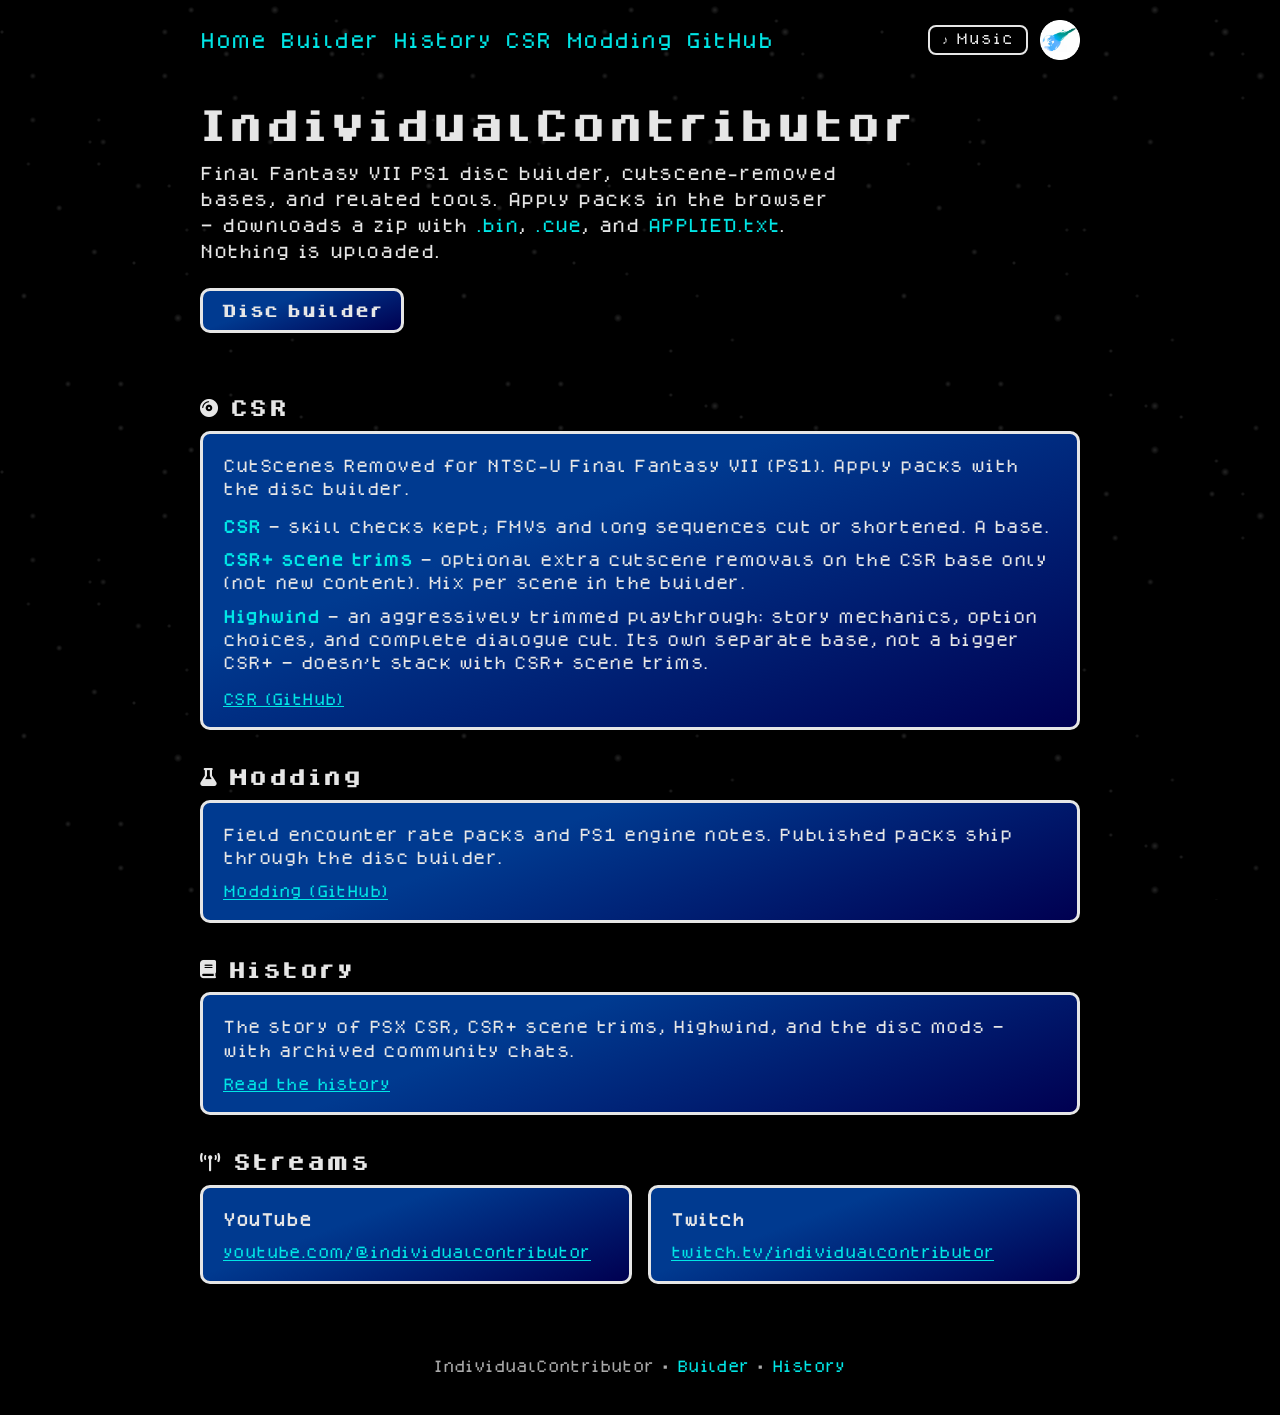
==== index.html @ 3de14fcc "Add FF7-themed Open Graph image for Discord link previews." ====
<!DOCTYPE html>
<html lang="en">
<head>
  <meta charset="UTF-8" />
  <meta name="viewport" content="width=device-width, initial-scale=1.0" />
  <title>IndividualContributor</title>
  <meta name="description" content="Final Fantasy VII disc builder, CSR, and PS1 modding — IndividualContributor." />
  <link rel="stylesheet" href="https://cdnjs.cloudflare.com/ajax/libs/font-awesome/6.0.0-beta3/css/all.min.css" />
  <link rel="icon" href="/favicon.ico" type="image/x-icon" />
  <link rel="stylesheet" href="/site.css" />
  <meta property="og:type" content="website" />
  <meta property="og:site_name" content="IndividualContributor" />
  <meta property="og:url" content="https://individualcontributor.dev/" />
  <meta property="og:title" content="IndividualContributor" />
  <meta property="og:description" content="Final Fantasy VII disc builder, CSR, and PS1 modding." />
  <meta property="og:image" content="https://individualcontributor.dev/og-builder.png" />
  <meta property="og:image:type" content="image/png" />
  <meta property="og:image:width" content="1200" />
  <meta property="og:image:height" content="630" />
  <meta name="twitter:card" content="summary_large_image" />
  <meta name="twitter:title" content="IndividualContributor" />
  <meta name="twitter:description" content="Final Fantasy VII disc builder, CSR, and PS1 modding." />
  <meta name="twitter:image" content="https://individualcontributor.dev/og-builder.png" />
  <style>
    /* Homepage-only */
    .music-btn {
      font-family: "DogicaPixelRegular", Arial, sans-serif;
      font-size: 0.75rem;
      letter-spacing: 1px;
      color: var(--ff7-text);
      background: transparent;
      border: 2px solid var(--ff7-text);
      border-radius: 8px;
      padding: 6px 12px;
      cursor: pointer;
    }
    .music-btn:hover,
    .music-btn[aria-pressed="true"] {
      color: #000;
      background: var(--ff7-link);
      border-color: var(--ff7-link);
    }
    .header-actions {
      display: flex;
      align-items: center;
      gap: 12px;
    }
    .cta-row {
      display: flex;
      flex-wrap: wrap;
      gap: 12px;
    }
    .cta {
      display: inline-block;
      font-family: "DogicaPixelBold", Arial, sans-serif;
      font-size: 0.85rem;
      letter-spacing: 0.8px;
      color: var(--ff7-text);
      background-color: var(--ff7-blue);
      background-image: var(--ff7-panel);
      border: 3px solid var(--ff7-text);
      border-radius: 10px;
      padding: 12px 18px;
      text-decoration: none;
    }
    .cta:hover {
      color: #000;
      background: var(--ff7-link);
      border-color: var(--ff7-link);
      text-decoration: none;
    }
    h2 {
      display: inline-flex;
      align-items: center;
      gap: 10px;
    }
    .variants {
      list-style: none;
      padding: 0;
      margin: 14px 0 18px;
    }
    .variants > li {
      margin: 10px 0;
      padding-left: 0;
      font-size: 0.875rem;
      line-height: 1.65;
      letter-spacing: 0.5px;
    }
    .variants > li::before { content: none; }
    .variants strong { color: var(--ff7-link); }
    .grid {
      display: grid;
      grid-template-columns: 1fr 1fr;
      gap: 16px;
    }
    @media (max-width: 700px) {
      .grid { grid-template-columns: 1fr; }
    }

  </style>
</head>
<body>
  <div id="space">
    <div class="stars"></div>
    <div class="stars"></div>
    <div class="stars"></div>
    <div class="stars"></div>
    <div class="stars"></div>
  </div>

  <div class="container">
    <div class="header-bar">
      <nav class="nav-links">
        <a href="/">Home</a>
        <a href="/builder/">Builder</a>
        <a href="/history/">History</a>
        <a href="https://github.com/individualcontributordev/Final-Fantasy-7-CSR" target="_blank" rel="noreferrer">CSR</a>
        <a href="https://github.com/individualcontributordev/Final-Fantasy-7-Modding" target="_blank" rel="noreferrer">Modding</a>
        <a href="https://github.com/individualcontributordev" target="_blank" rel="noreferrer">GitHub</a>
      </nav>
      <div class="header-actions">
        <button type="button" class="music-btn" id="music-btn" aria-pressed="false">♪ Music</button>
        <img src="/meteor.png" alt="" class="site-logo" />
      </div>
    </div>

    <main>
      <section class="hero">
        <h1 class="brand">IndividualContributor</h1>
        <p class="tagline">
          Final Fantasy VII PS1 disc builder, cutscene-removed bases, and related tools.
          Apply packs in the browser — downloads a zip with <code>.bin</code>, <code>.cue</code>,
          and <code>APPLIED.txt</code>. Nothing is uploaded.
        </p>
        <div class="cta-row">
          <a class="cta" href="/builder/">Disc builder</a>
        </div>
      </section>

      <h2 id="csr"><i class="fas fa-compact-disc"></i> CSR</h2>
      <div class="panel">
        <p>
          CutScenes Removed for NTSC-U Final Fantasy VII (PS1). Apply packs with the disc builder.
        </p>
        <ul class="variants">
          <li><strong>CSR</strong> — skill checks kept; FMVs and long sequences cut or shortened. A base.</li>
          <li><strong>CSR+ scene trims</strong> — optional extra cutscene removals on the CSR base only (not new content). Mix per scene in the builder.</li>
          <li><strong>Highwind</strong> — an aggressively trimmed playthrough: story mechanics, option choices, and complete dialogue cut. Its own separate base, not a bigger CSR+ — doesn't stack with CSR+ scene trims.</li>
        </ul>
        <div class="actions">
          <a href="https://github.com/individualcontributordev/Final-Fantasy-7-CSR" target="_blank" rel="noreferrer">CSR (GitHub)</a>
        </div>
      </div>

      <h2 id="modding"><i class="fas fa-flask"></i> Modding</h2>
      <div class="panel">
        <p>
          Field encounter rate packs and PS1 engine notes. Published packs ship through the disc builder.
        </p>
        <div class="actions">
          <a href="https://github.com/individualcontributordev/Final-Fantasy-7-Modding" target="_blank" rel="noreferrer">Modding (GitHub)</a>
        </div>
      </div>


      <h2 id="history"><i class="fas fa-book"></i> History</h2>
      <div class="panel">
        <p>
          The story of PSX CSR, CSR+ scene trims, Highwind, and the disc mods —
          with archived community chats.
        </p>
        <div class="actions">
          <a href="/history/">Read the history</a>
        </div>
      </div>

      <h2 id="streams"><i class="fas fa-broadcast-tower"></i> Streams</h2>
      <div class="grid">
        <div class="panel">
          <p><strong>YouTube</strong></p>
          <div class="actions">
            <a href="https://www.youtube.com/@individualcontributor" target="_blank" rel="noreferrer">youtube.com/@individualcontributor</a>
          </div>
        </div>
        <div class="panel">
          <p><strong>Twitch</strong></p>
          <div class="actions">
            <a href="https://www.twitch.tv/individualcontributor" target="_blank" rel="noreferrer">twitch.tv/individualcontributor</a>
          </div>
        </div>
      </div>
    </main>

    <footer>
      <p>IndividualContributor · <a href="/builder/">Builder</a> · <a href="/history/">History</a></p>
    </footer>
  </div>

  <audio id="bgm" loop preload="none">
    <source src="/intro.mp3" type="audio/mp3" />
  </audio>
  <script>
    (function () {
      var audio = document.getElementById("bgm");
      var btn = document.getElementById("music-btn");
      if (!audio || !btn) return;
      btn.addEventListener("click", function () {
        if (audio.paused) {
          audio.play().then(function () {
            btn.setAttribute("aria-pressed", "true");
            btn.textContent = "♪ Playing";
          }).catch(function () {
            btn.textContent = "♪ Unavailable";
          });
        } else {
          audio.pause();
          btn.setAttribute("aria-pressed", "false");
          btn.textContent = "♪ Music";
        }
      });
    })();
  </script>
</body>
</html>
---- site.css ----
/* Shared chrome for individualcontributor.dev (home, builder, history) */

@font-face {
  font-family: "DogicaPixelBold";
  src: url("/DogicaPixelBold.ttf") format("truetype");
  font-weight: bold;
  font-style: normal;
}

@font-face {
  font-family: "DogicaPixelRegular";
  src: url("/DogicaPixelRegular.ttf") format("truetype");
  font-weight: normal;
  font-style: normal;
}

:root {
  --ff7-blue: #003a90;
  --ff7-blue-deep: #000051;
  --ff7-text: #e6e6e6;
  --ff7-link: #00e6e6;
  --ff7-muted: #aaa;
  --ff7-panel: linear-gradient(160deg, #003a90 35%, #000051);
  --ff7-border: rgba(255, 255, 255, 0.2);
}

* { box-sizing: border-box; }

html {
  line-height: 1.15;
  -webkit-text-size-adjust: 100%;
}

body {
  margin: 0;
  min-height: 100%;
  background-color: #000;
  color: var(--ff7-text);
  font-family: "DogicaPixelRegular", Arial, sans-serif;
}

#space {
  overflow: hidden;
  position: fixed;
  inset: 0;
  z-index: 0;
  pointer-events: none;
}

.stars {
  overflow: hidden;
  position: absolute;
  inset: 0;
  background-image:
    radial-gradient(1.5px 1.5px at 20px 30px, #fff, rgba(0, 0, 0, 0)),
    radial-gradient(1.5px 1.5px at 40px 70px, #eee, rgba(0, 0, 0, 0)),
    radial-gradient(1px 1px at 50px 160px, #ccc, rgba(0, 0, 0, 0)),
    radial-gradient(2px 2px at 90px 40px, #fff, rgba(0, 0, 0, 0)),
    radial-gradient(1px 1px at 130px 80px, #ddd, rgba(0, 0, 0, 0)),
    radial-gradient(1.5px 1.5px at 160px 120px, #fff, rgba(0, 0, 0, 0)),
    radial-gradient(1px 1px at 10px 110px, #eee, rgba(0, 0, 0, 0)),
    radial-gradient(1px 1px at 70px 15px, #fff, rgba(0, 0, 0, 0)),
    radial-gradient(1.5px 1.5px at 180px 90px, #ddd, rgba(0, 0, 0, 0));
  background-repeat: repeat;
  background-size: 200px 200px;
  animation: zoom 12s linear infinite;
  animation-fill-mode: both;
}

.stars:nth-child(1) { background-position: 50% 50%; animation-delay: 0s; }
.stars:nth-child(2) { background-position: 20% 60%; animation-delay: -2.4s; }
.stars:nth-child(3) { background-position: -20% -30%; animation-delay: -4.8s; }
.stars:nth-child(4) { background-position: 40% -80%; animation-delay: -7.2s; }
.stars:nth-child(5) { background-position: -20% 30%; animation-delay: -9.6s; }

@keyframes zoom {
  0% { opacity: 0.15; transform: scale(1); }
  50% { opacity: 0.85; transform: scale(1.6); }
  100% { opacity: 0.15; transform: scale(2.2); }
}

.container {
  position: relative;
  z-index: 1;
  max-width: 920px;
  margin: 0 auto;
  padding: 0 20px;
}

.header-bar {
  display: flex;
  justify-content: space-between;
  align-items: center;
  padding: 20px 0;
  gap: 16px;
  flex-wrap: wrap;
}

.nav-links {
  display: flex;
  flex-wrap: wrap;
  align-items: center;
  gap: 8px 14px;
}

.nav-links a {
  margin: 0;
  font-size: 1.05rem;
  letter-spacing: 0.5px;
  color: var(--ff7-link);
  text-decoration: none;
}

.nav-links a:hover {
  color: var(--ff7-text);
  text-decoration: underline;
}

.site-logo {
  height: 40px;
  width: auto;
}

main {
  display: block;
  padding: 24px 0 40px;
}

.hero { margin-bottom: 36px; }

.brand,
.hero h1,
h1.brand {
  font-family: "DogicaPixelBold", Arial, sans-serif;
  font-size: clamp(1.4rem, 5vw, 2.2rem);
  letter-spacing: 2px;
  color: var(--ff7-text);
  margin: 0 0 16px;
}

.tagline,
.lede {
  margin: 0 0 24px;
  max-width: 40rem;
  font-size: 0.95rem;
  line-height: 1.7;
  letter-spacing: 0.6px;
  color: var(--ff7-text);
}

.lede { margin-bottom: 0; }
.lede strong { color: #fff; }

a {
  color: var(--ff7-link);
  text-decoration: none;
  letter-spacing: 0.4px;
}

a:hover {
  color: var(--ff7-text);
  text-decoration: underline;
}

code {
  font-family: "DogicaPixelRegular", monospace;
  color: var(--ff7-link);
  letter-spacing: 0.3px;
}

p {
  margin: 0 0 14px;
  font-size: 0.875rem;
  line-height: 1.7;
  letter-spacing: 0.6px;
}

.panel {
  background-color: var(--ff7-blue);
  background-image: var(--ff7-panel);
  border: 3px solid var(--ff7-text);
  border-radius: 10px;
  padding: 20px;
  margin-bottom: 8px;
}

.panel p:last-child { margin-bottom: 0; }

/* Custom bullets: pixel fonts + default markers leave a gap on wrapped lines */
ul {
  list-style: none;
  margin: 0 0 14px;
  padding: 0;
}

ul > li {
  position: relative;
  margin: 0 0 8px;
  padding-left: 1.15em;
  font-size: 0.875rem;
  line-height: 1.65;
  letter-spacing: 0.5px;
}

ul > li::before {
  content: "•";
  position: absolute;
  left: 0;
  top: 0;
  color: var(--ff7-link);
  line-height: inherit;
}

ul > li:last-child { margin-bottom: 0; }

h2 {
  font-family: "DogicaPixelBold", Arial, sans-serif;
  color: var(--ff7-text);
  font-size: 1.15rem;
  letter-spacing: 1.5px;
  margin: 28px 0 12px;
}

.actions {
  display: flex;
  flex-wrap: wrap;
  align-items: center;
  gap: 8px 14px;
  margin-top: 8px;
}

.actions a {
  font-size: 0.8rem;
  letter-spacing: 0.4px;
  border-bottom: 1px solid var(--ff7-link);
  text-decoration: none;
}

.actions a:hover {
  border-bottom-color: var(--ff7-text);
  text-decoration: none;
}

footer {
  padding: 24px 0 40px;
  text-align: center;
  font-size: 0.8rem;
  color: var(--ff7-muted);
}

footer p {
  margin: 0;
  font-size: inherit;
  letter-spacing: 0.4px;
  line-height: 1.5;
}

footer a {
  letter-spacing: 0.4px;
}
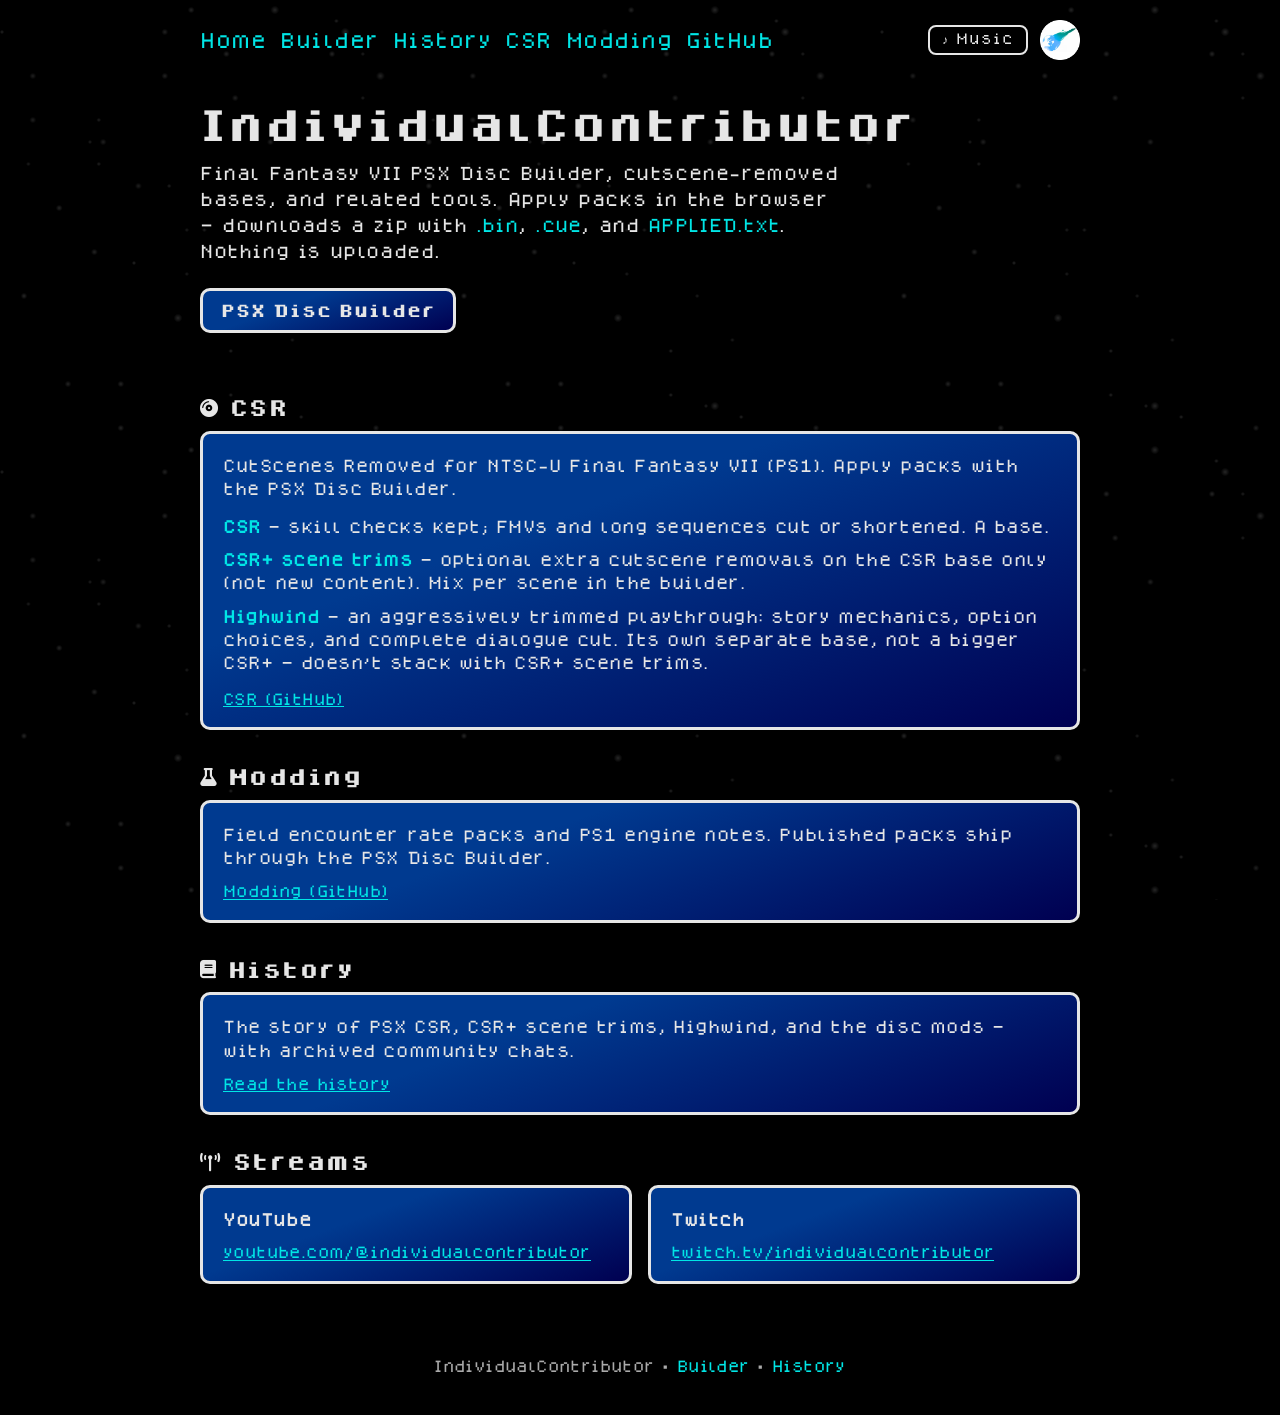
==== commit 5c95505e: "Rename product to PSX Disc Builder (keep /builder/ URL)." ====
--- a/index.html
+++ b/index.html
@@ -4,7 +4,7 @@
   <meta charset="UTF-8" />
   <meta name="viewport" content="width=device-width, initial-scale=1.0" />
   <title>IndividualContributor</title>
-  <meta name="description" content="Final Fantasy VII disc builder, CSR, and PS1 modding — IndividualContributor." />
+  <meta name="description" content="Final Fantasy VII PSX Disc Builder, CSR, and PS1 modding — IndividualContributor." />
   <link rel="stylesheet" href="https://cdnjs.cloudflare.com/ajax/libs/font-awesome/6.0.0-beta3/css/all.min.css" />
   <link rel="icon" href="/favicon.ico" type="image/x-icon" />
   <link rel="stylesheet" href="/site.css" />
@@ -12,14 +12,14 @@
   <meta property="og:site_name" content="IndividualContributor" />
   <meta property="og:url" content="https://individualcontributor.dev/" />
   <meta property="og:title" content="IndividualContributor" />
-  <meta property="og:description" content="Final Fantasy VII disc builder, CSR, and PS1 modding." />
+  <meta property="og:description" content="Final Fantasy VII PSX Disc Builder, CSR, and PS1 modding." />
   <meta property="og:image" content="https://individualcontributor.dev/og-builder.png" />
   <meta property="og:image:type" content="image/png" />
   <meta property="og:image:width" content="1200" />
   <meta property="og:image:height" content="630" />
   <meta name="twitter:card" content="summary_large_image" />
   <meta name="twitter:title" content="IndividualContributor" />
-  <meta name="twitter:description" content="Final Fantasy VII disc builder, CSR, and PS1 modding." />
+  <meta name="twitter:description" content="Final Fantasy VII PSX Disc Builder, CSR, and PS1 modding." />
   <meta name="twitter:image" content="https://individualcontributor.dev/og-builder.png" />
   <style>
     /* Homepage-only */
@@ -128,19 +128,19 @@
       <section class="hero">
         <h1 class="brand">IndividualContributor</h1>
         <p class="tagline">
-          Final Fantasy VII PS1 disc builder, cutscene-removed bases, and related tools.
+          Final Fantasy VII PSX Disc Builder, cutscene-removed bases, and related tools.
           Apply packs in the browser — downloads a zip with <code>.bin</code>, <code>.cue</code>,
           and <code>APPLIED.txt</code>. Nothing is uploaded.
         </p>
         <div class="cta-row">
-          <a class="cta" href="/builder/">Disc builder</a>
+          <a class="cta" href="/builder/">PSX Disc Builder</a>
         </div>
       </section>
 
       <h2 id="csr"><i class="fas fa-compact-disc"></i> CSR</h2>
       <div class="panel">
         <p>
-          CutScenes Removed for NTSC-U Final Fantasy VII (PS1). Apply packs with the disc builder.
+          CutScenes Removed for NTSC-U Final Fantasy VII (PS1). Apply packs with the PSX Disc Builder.
         </p>
         <ul class="variants">
           <li><strong>CSR</strong> — skill checks kept; FMVs and long sequences cut or shortened. A base.</li>
@@ -155,7 +155,7 @@
       <h2 id="modding"><i class="fas fa-flask"></i> Modding</h2>
       <div class="panel">
         <p>
-          Field encounter rate packs and PS1 engine notes. Published packs ship through the disc builder.
+          Field encounter rate packs and PS1 engine notes. Published packs ship through the PSX Disc Builder.
         </p>
         <div class="actions">
           <a href="https://github.com/individualcontributordev/Final-Fantasy-7-Modding" target="_blank" rel="noreferrer">Modding (GitHub)</a>
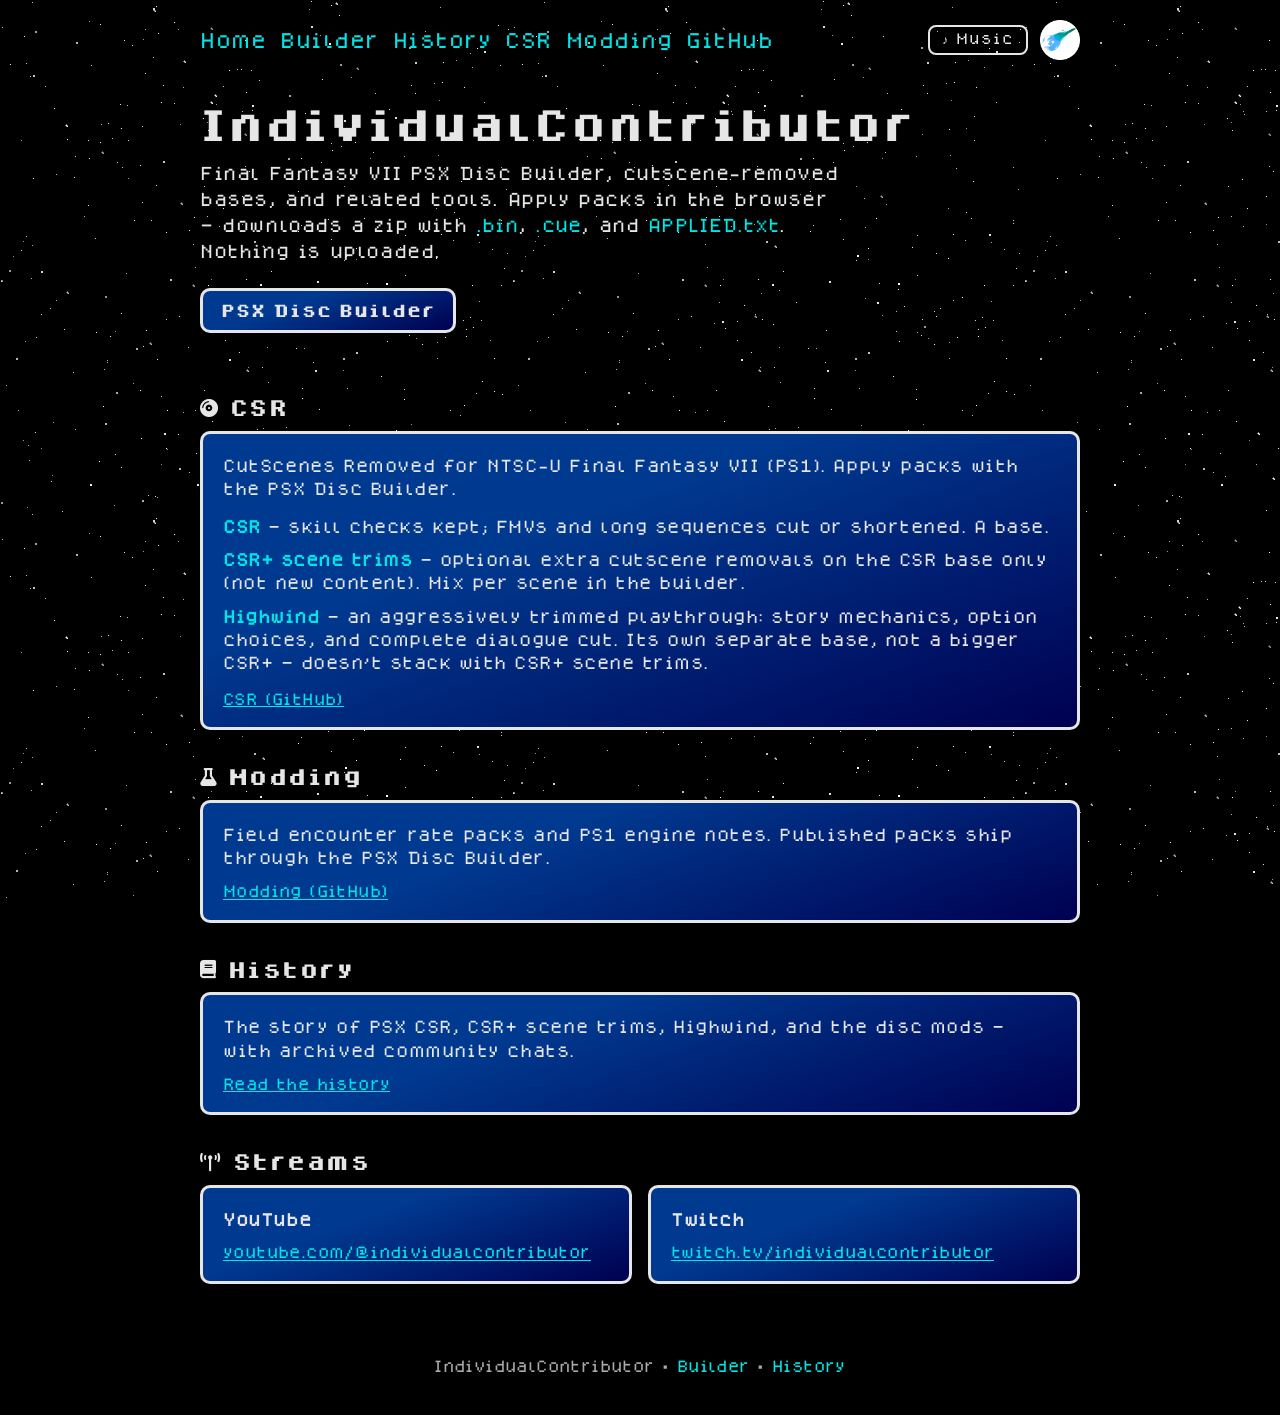
==== commit ab86fcbd: "Perf: replace animated star layers with static stars.png." ====
--- a/index.html
+++ b/index.html
@@ -100,13 +100,7 @@
   </style>
 </head>
 <body>
-  <div id="space">
-    <div class="stars"></div>
-    <div class="stars"></div>
-    <div class="stars"></div>
-    <div class="stars"></div>
-    <div class="stars"></div>
-  </div>
+  <div id="space"></div>
 
   <div class="container">
     <div class="header-bar">
--- a/site.css
+++ b/site.css
@@ -45,38 +45,11 @@
   inset: 0;
   z-index: 0;
   pointer-events: none;
-}
-
-.stars {
-  overflow: hidden;
-  position: absolute;
-  inset: 0;
-  background-image:
-    radial-gradient(1.5px 1.5px at 20px 30px, #fff, rgba(0, 0, 0, 0)),
-    radial-gradient(1.5px 1.5px at 40px 70px, #eee, rgba(0, 0, 0, 0)),
-    radial-gradient(1px 1px at 50px 160px, #ccc, rgba(0, 0, 0, 0)),
-    radial-gradient(2px 2px at 90px 40px, #fff, rgba(0, 0, 0, 0)),
-    radial-gradient(1px 1px at 130px 80px, #ddd, rgba(0, 0, 0, 0)),
-    radial-gradient(1.5px 1.5px at 160px 120px, #fff, rgba(0, 0, 0, 0)),
-    radial-gradient(1px 1px at 10px 110px, #eee, rgba(0, 0, 0, 0)),
-    radial-gradient(1px 1px at 70px 15px, #fff, rgba(0, 0, 0, 0)),
-    radial-gradient(1.5px 1.5px at 180px 90px, #ddd, rgba(0, 0, 0, 0));
+  background-color: #000;
+  background-image: url("/stars.png");
   background-repeat: repeat;
-  background-size: 200px 200px;
-  animation: zoom 12s linear infinite;
-  animation-fill-mode: both;
-}
-
-.stars:nth-child(1) { background-position: 50% 50%; animation-delay: 0s; }
-.stars:nth-child(2) { background-position: 20% 60%; animation-delay: -2.4s; }
-.stars:nth-child(3) { background-position: -20% -30%; animation-delay: -4.8s; }
-.stars:nth-child(4) { background-position: 40% -80%; animation-delay: -7.2s; }
-.stars:nth-child(5) { background-position: -20% 30%; animation-delay: -9.6s; }
-
-@keyframes zoom {
-  0% { opacity: 0.15; transform: scale(1); }
-  50% { opacity: 0.85; transform: scale(1.6); }
-  100% { opacity: 0.15; transform: scale(2.2); }
+  background-position: center top;
+  background-size: 512px 512px;
 }
 
 .container {
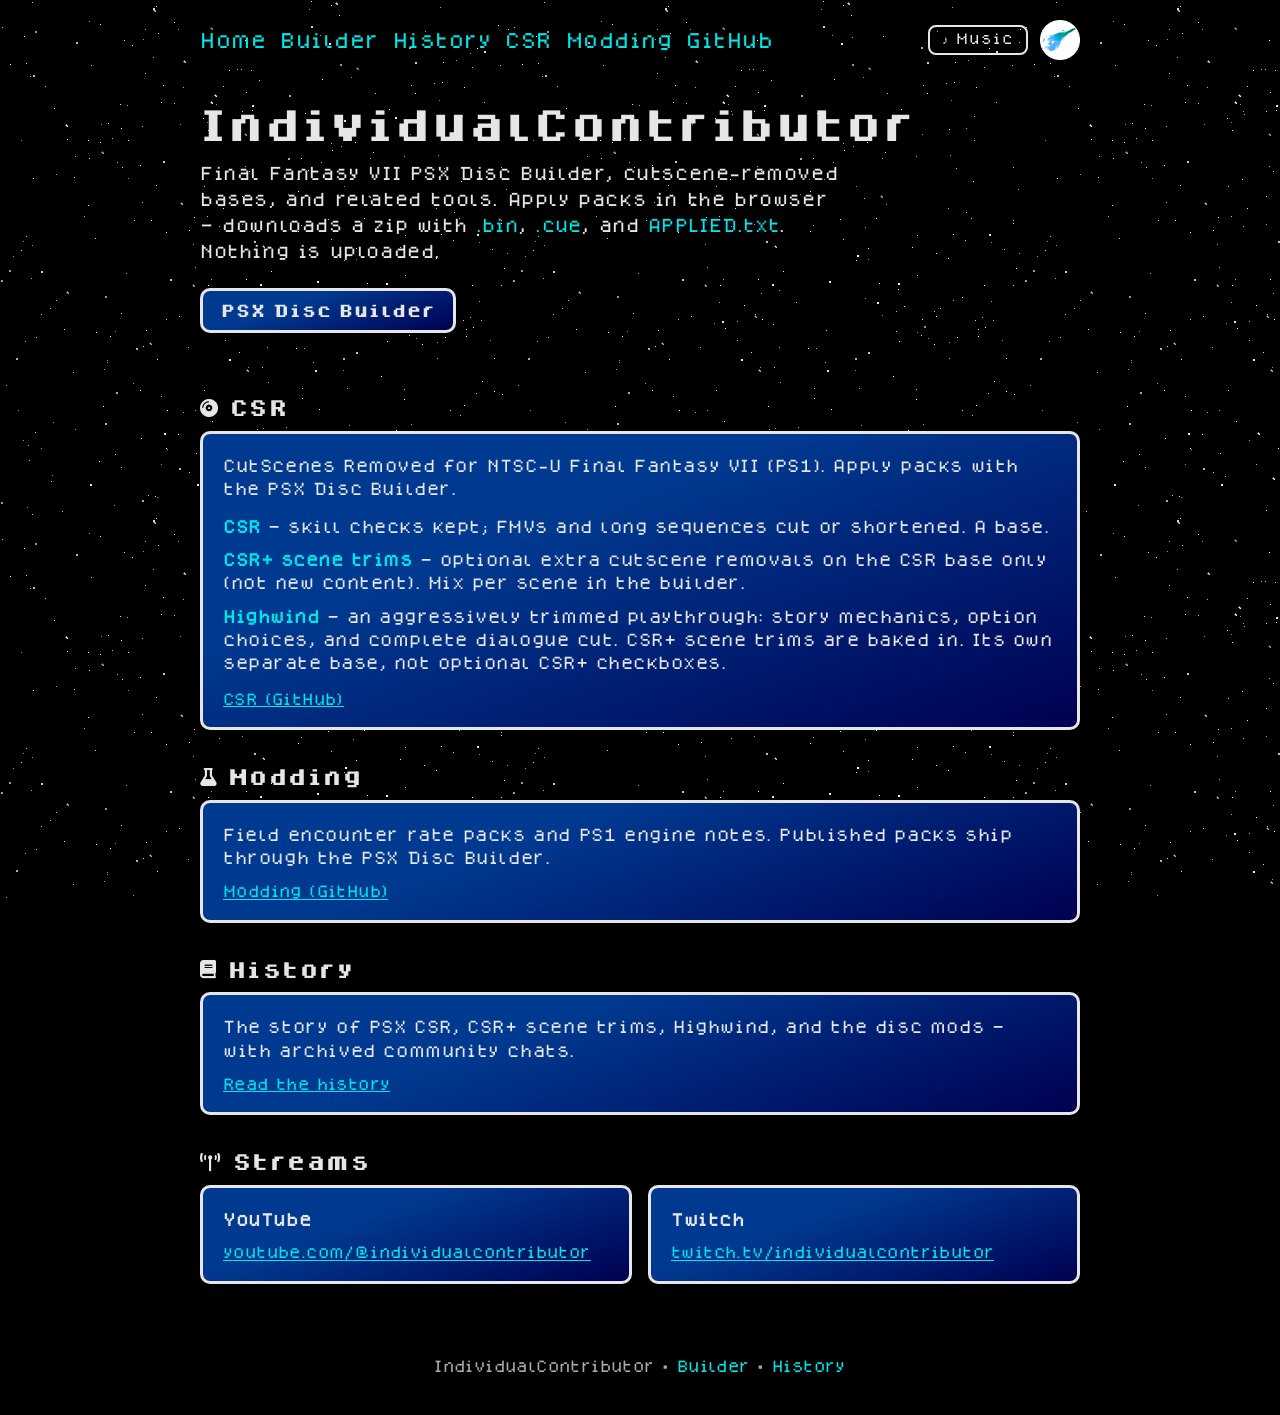
==== commit 3171e5b8: "Home: Highwind blurb notes baked-in CSR+ scene trims." ====
--- a/index.html
+++ b/index.html
@@ -139,7 +139,7 @@
         <ul class="variants">
           <li><strong>CSR</strong> — skill checks kept; FMVs and long sequences cut or shortened. A base.</li>
           <li><strong>CSR+ scene trims</strong> — optional extra cutscene removals on the CSR base only (not new content). Mix per scene in the builder.</li>
-          <li><strong>Highwind</strong> — an aggressively trimmed playthrough: story mechanics, option choices, and complete dialogue cut. Its own separate base, not a bigger CSR+ — doesn't stack with CSR+ scene trims.</li>
+          <li><strong>Highwind</strong> — an aggressively trimmed playthrough: story mechanics, option choices, and complete dialogue cut. CSR+ scene trims are baked in. Its own separate base, not optional CSR+ checkboxes.</li>
         </ul>
         <div class="actions">
           <a href="https://github.com/individualcontributordev/Final-Fantasy-7-CSR" target="_blank" rel="noreferrer">CSR (GitHub)</a>
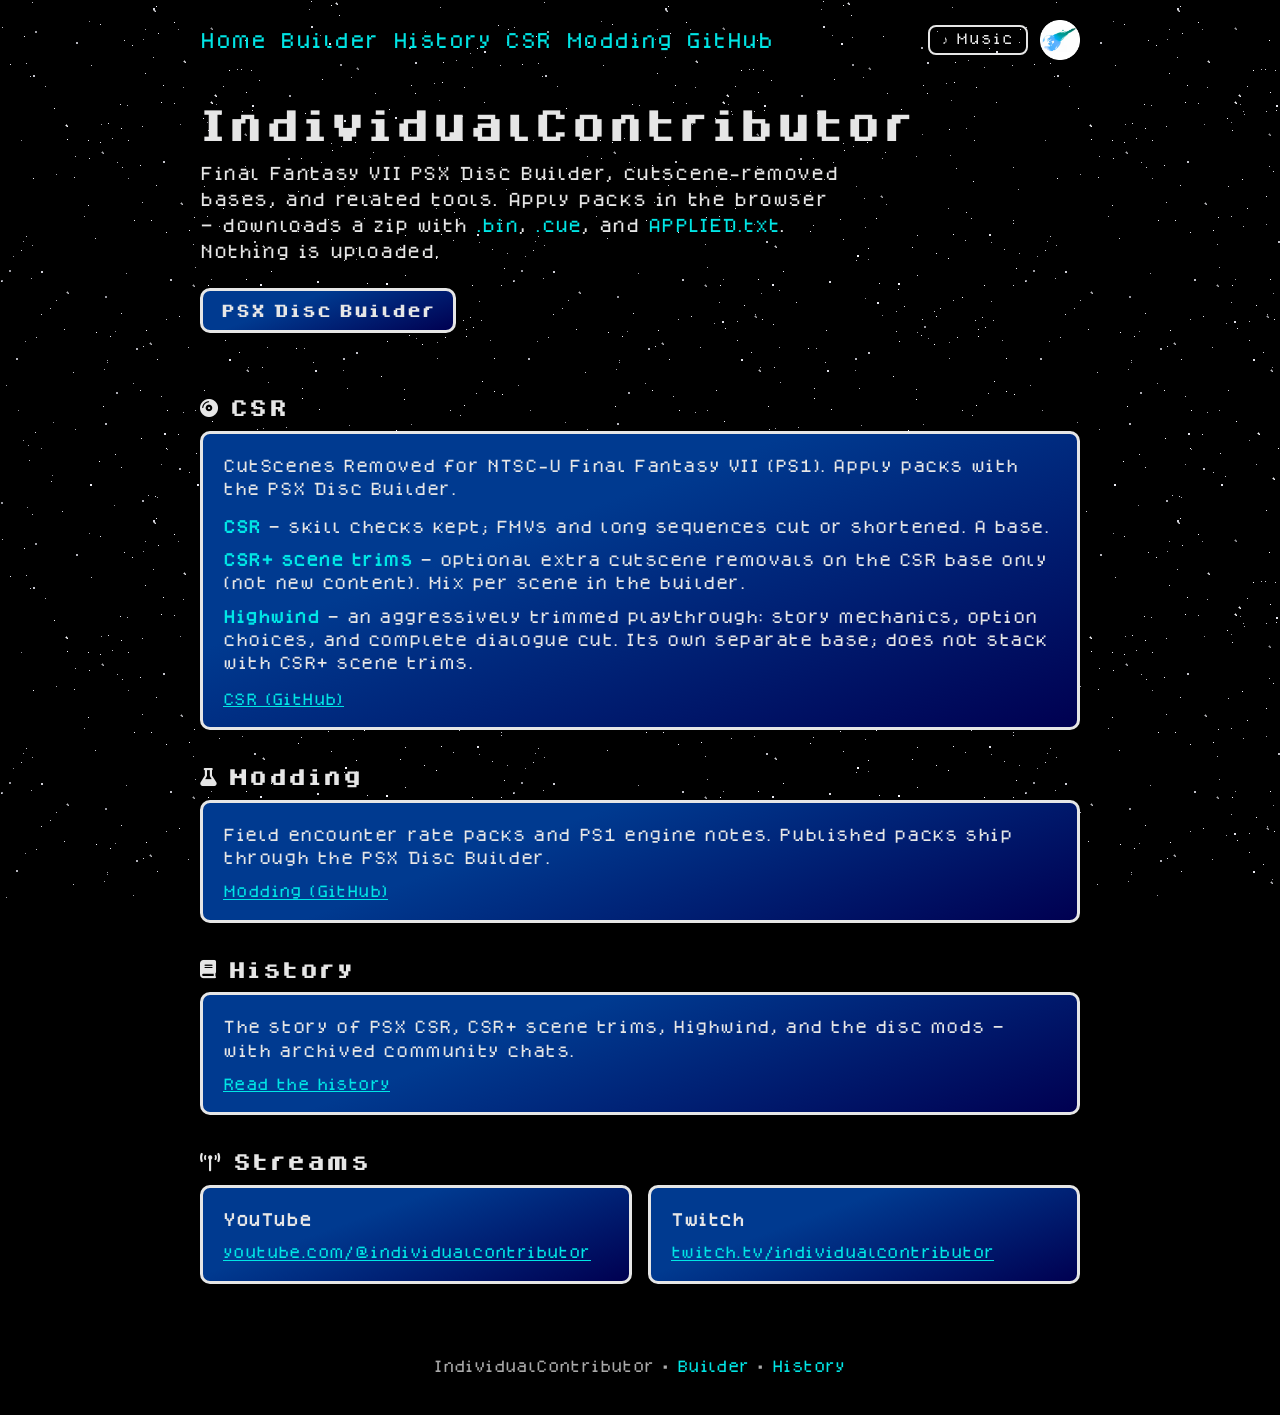
==== commit 6a600d8b: "Home: Highwind copy without CSR+ baked-in framing." ====
--- a/index.html
+++ b/index.html
@@ -139,7 +139,7 @@
         <ul class="variants">
           <li><strong>CSR</strong> — skill checks kept; FMVs and long sequences cut or shortened. A base.</li>
           <li><strong>CSR+ scene trims</strong> — optional extra cutscene removals on the CSR base only (not new content). Mix per scene in the builder.</li>
-          <li><strong>Highwind</strong> — an aggressively trimmed playthrough: story mechanics, option choices, and complete dialogue cut. CSR+ scene trims are baked in. Its own separate base, not optional CSR+ checkboxes.</li>
+          <li><strong>Highwind</strong> — an aggressively trimmed playthrough: story mechanics, option choices, and complete dialogue cut. Its own separate base; does not stack with CSR+ scene trims.</li>
         </ul>
         <div class="actions">
           <a href="https://github.com/individualcontributordev/Final-Fantasy-7-CSR" target="_blank" rel="noreferrer">CSR (GitHub)</a>
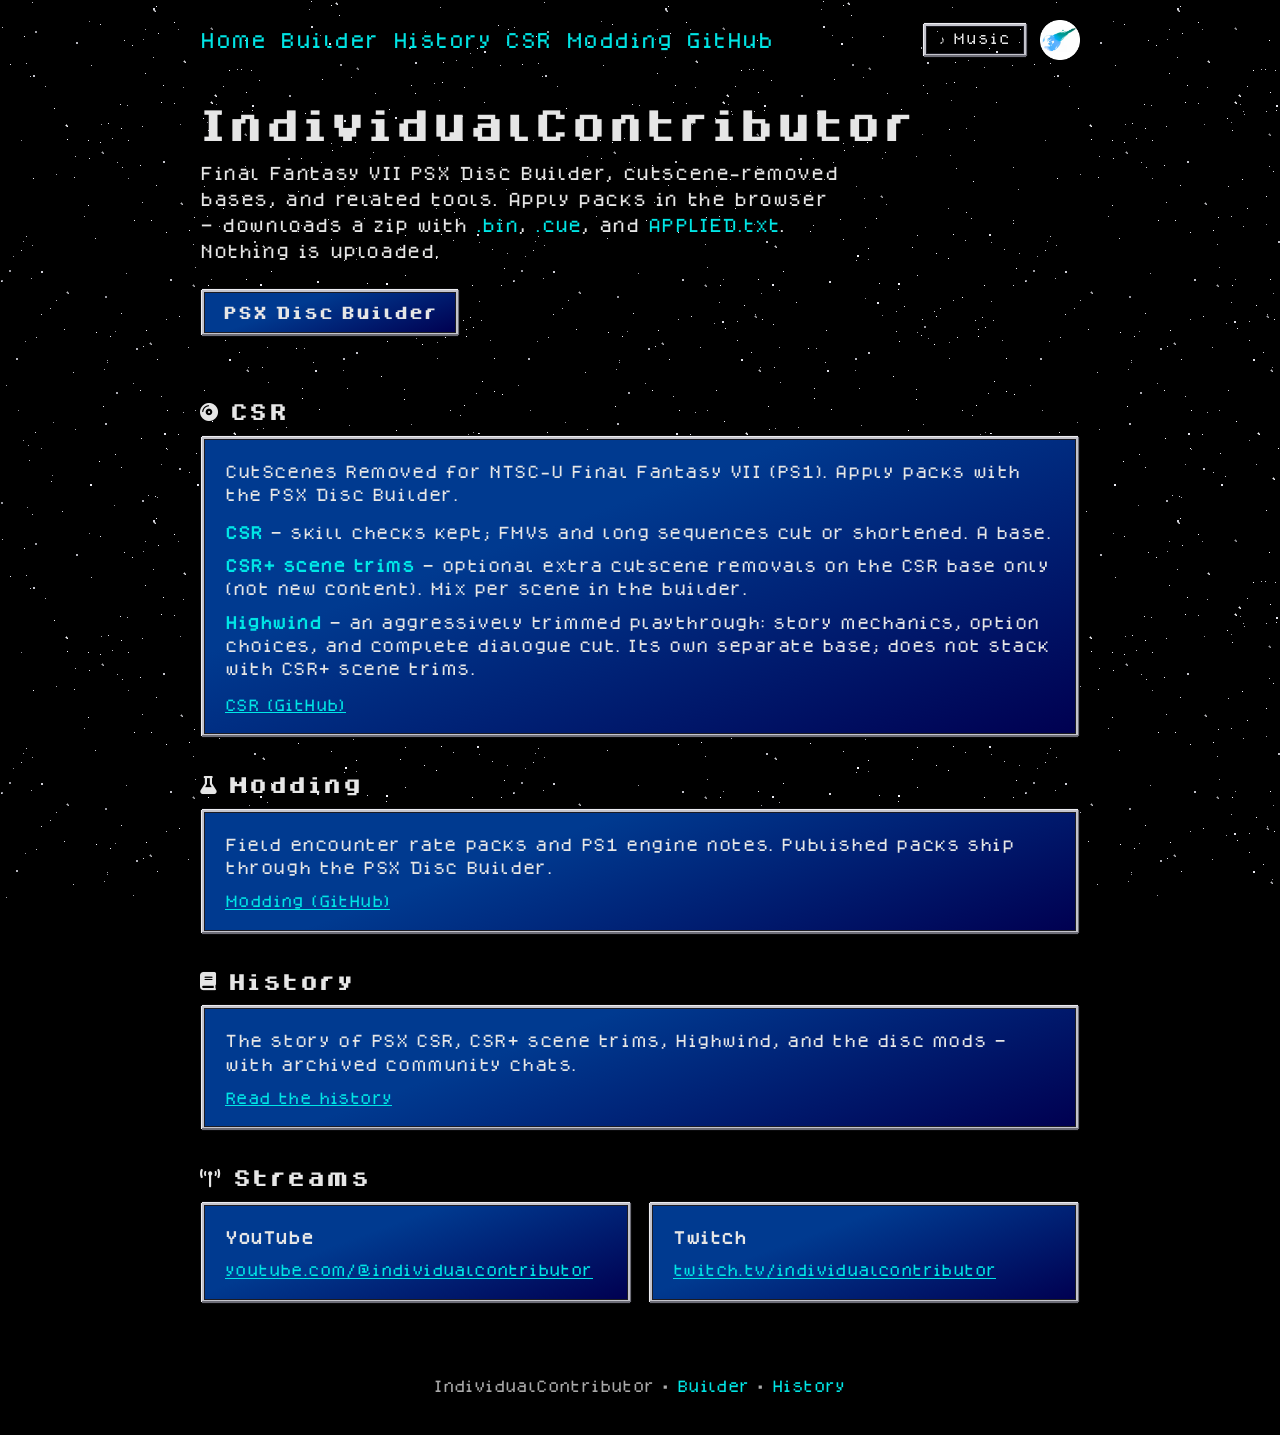
==== commit c8509b4a: "updates to styles" ====
--- a/index.html
+++ b/index.html
@@ -29,8 +29,6 @@
       letter-spacing: 1px;
       color: var(--ff7-text);
       background: transparent;
-      border: 2px solid var(--ff7-text);
-      border-radius: 8px;
       padding: 6px 12px;
       cursor: pointer;
     }
@@ -38,7 +36,6 @@
     .music-btn[aria-pressed="true"] {
       color: #000;
       background: var(--ff7-link);
-      border-color: var(--ff7-link);
     }
     .header-actions {
       display: flex;
@@ -58,15 +55,12 @@
       color: var(--ff7-text);
       background-color: var(--ff7-blue);
       background-image: var(--ff7-panel);
-      border: 3px solid var(--ff7-text);
-      border-radius: 10px;
       padding: 12px 18px;
       text-decoration: none;
     }
     .cta:hover {
       color: #000;
       background: var(--ff7-link);
-      border-color: var(--ff7-link);
       text-decoration: none;
     }
     h2 {
--- a/site.css
+++ b/site.css
@@ -22,6 +22,8 @@
   --ff7-muted: #aaa;
   --ff7-panel: linear-gradient(160deg, #003a90 35%, #000051);
   --ff7-border: rgba(255, 255, 255, 0.2);
+  --ff7-window-border: url("/ff7-window-border.png");
+  --ff7-window-slice: 5;
 }
 
 * { box-sizing: border-box; }
@@ -148,11 +150,28 @@
   letter-spacing: 0.6px;
 }
 
+/* Pixel window chrome (9-slice). background-clip keeps gradient out of corner cuts. */
+.panel,
+.ff7-window,
+button:not(.footer-cache-clear),
+.file-btn,
+select,
+.cta,
+.music-btn {
+  background-clip: padding-box;
+  border: 5px solid transparent;
+  border-radius: 0;
+  border-image-source: var(--ff7-window-border);
+  border-image-slice: var(--ff7-window-slice);
+  border-image-width: 5px;
+  border-image-repeat: stretch;
+  image-rendering: pixelated;
+  image-rendering: crisp-edges;
+}
+
 .panel {
   background-color: var(--ff7-blue);
   background-image: var(--ff7-panel);
-  border: 3px solid var(--ff7-text);
-  border-radius: 10px;
   padding: 20px;
   margin-bottom: 8px;
 }
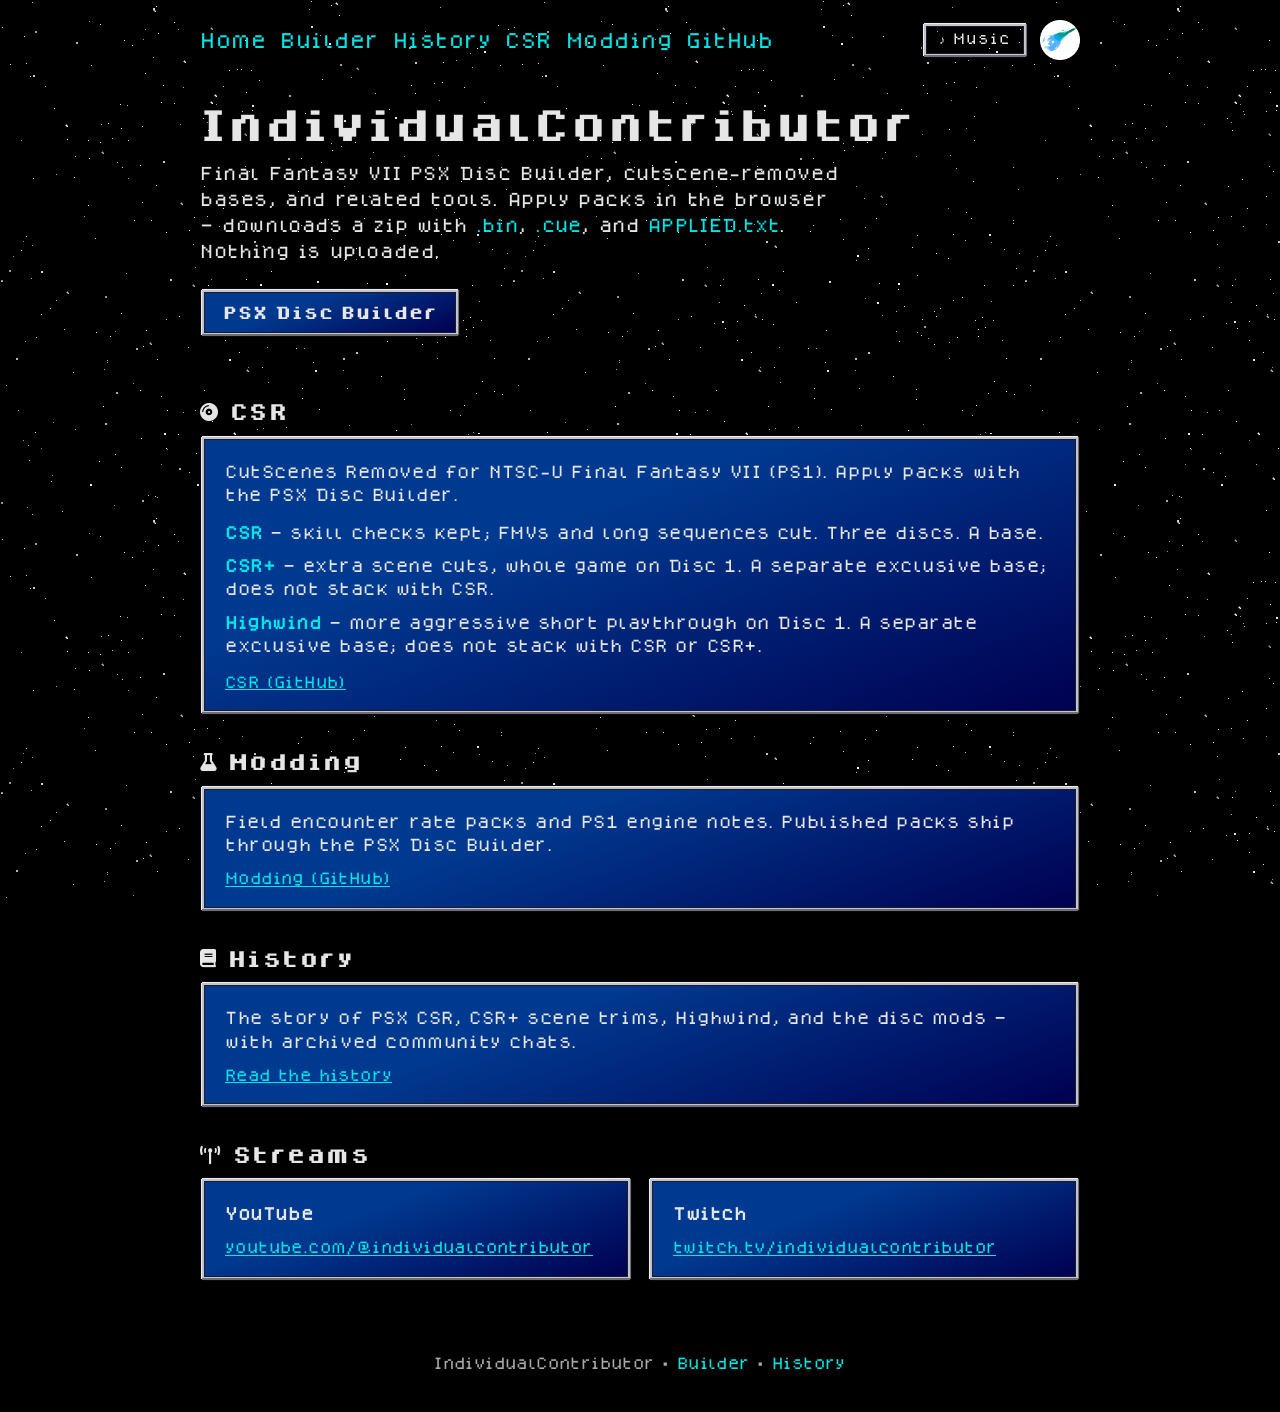
==== commit af8dd3d7: "Document the builder and drop preset leftovers Add a repo README (local preview, catalog rules, publ" ====
--- a/index.html
+++ b/index.html
@@ -131,9 +131,9 @@
           CutScenes Removed for NTSC-U Final Fantasy VII (PS1). Apply packs with the PSX Disc Builder.
         </p>
         <ul class="variants">
-          <li><strong>CSR</strong> — skill checks kept; FMVs and long sequences cut or shortened. A base.</li>
-          <li><strong>CSR+ scene trims</strong> — optional extra cutscene removals on the CSR base only (not new content). Mix per scene in the builder.</li>
-          <li><strong>Highwind</strong> — an aggressively trimmed playthrough: story mechanics, option choices, and complete dialogue cut. Its own separate base; does not stack with CSR+ scene trims.</li>
+          <li><strong>CSR</strong> — skill checks kept; FMVs and long sequences cut. Three discs. A base.</li>
+          <li><strong>CSR+</strong> — extra scene cuts, whole game on Disc 1. A separate exclusive base; does not stack with CSR.</li>
+          <li><strong>Highwind</strong> — more aggressive short playthrough on Disc 1. A separate exclusive base; does not stack with CSR or CSR+.</li>
         </ul>
         <div class="actions">
           <a href="https://github.com/individualcontributordev/Final-Fantasy-7-CSR" target="_blank" rel="noreferrer">CSR (GitHub)</a>
--- a/site.css
+++ b/site.css
@@ -157,7 +157,9 @@
 .file-btn,
 select,
 .cta,
-.music-btn {
+.music-btn,
+.choice,
+.plan {
   background-clip: padding-box;
   border: 5px solid transparent;
   border-radius: 0;
